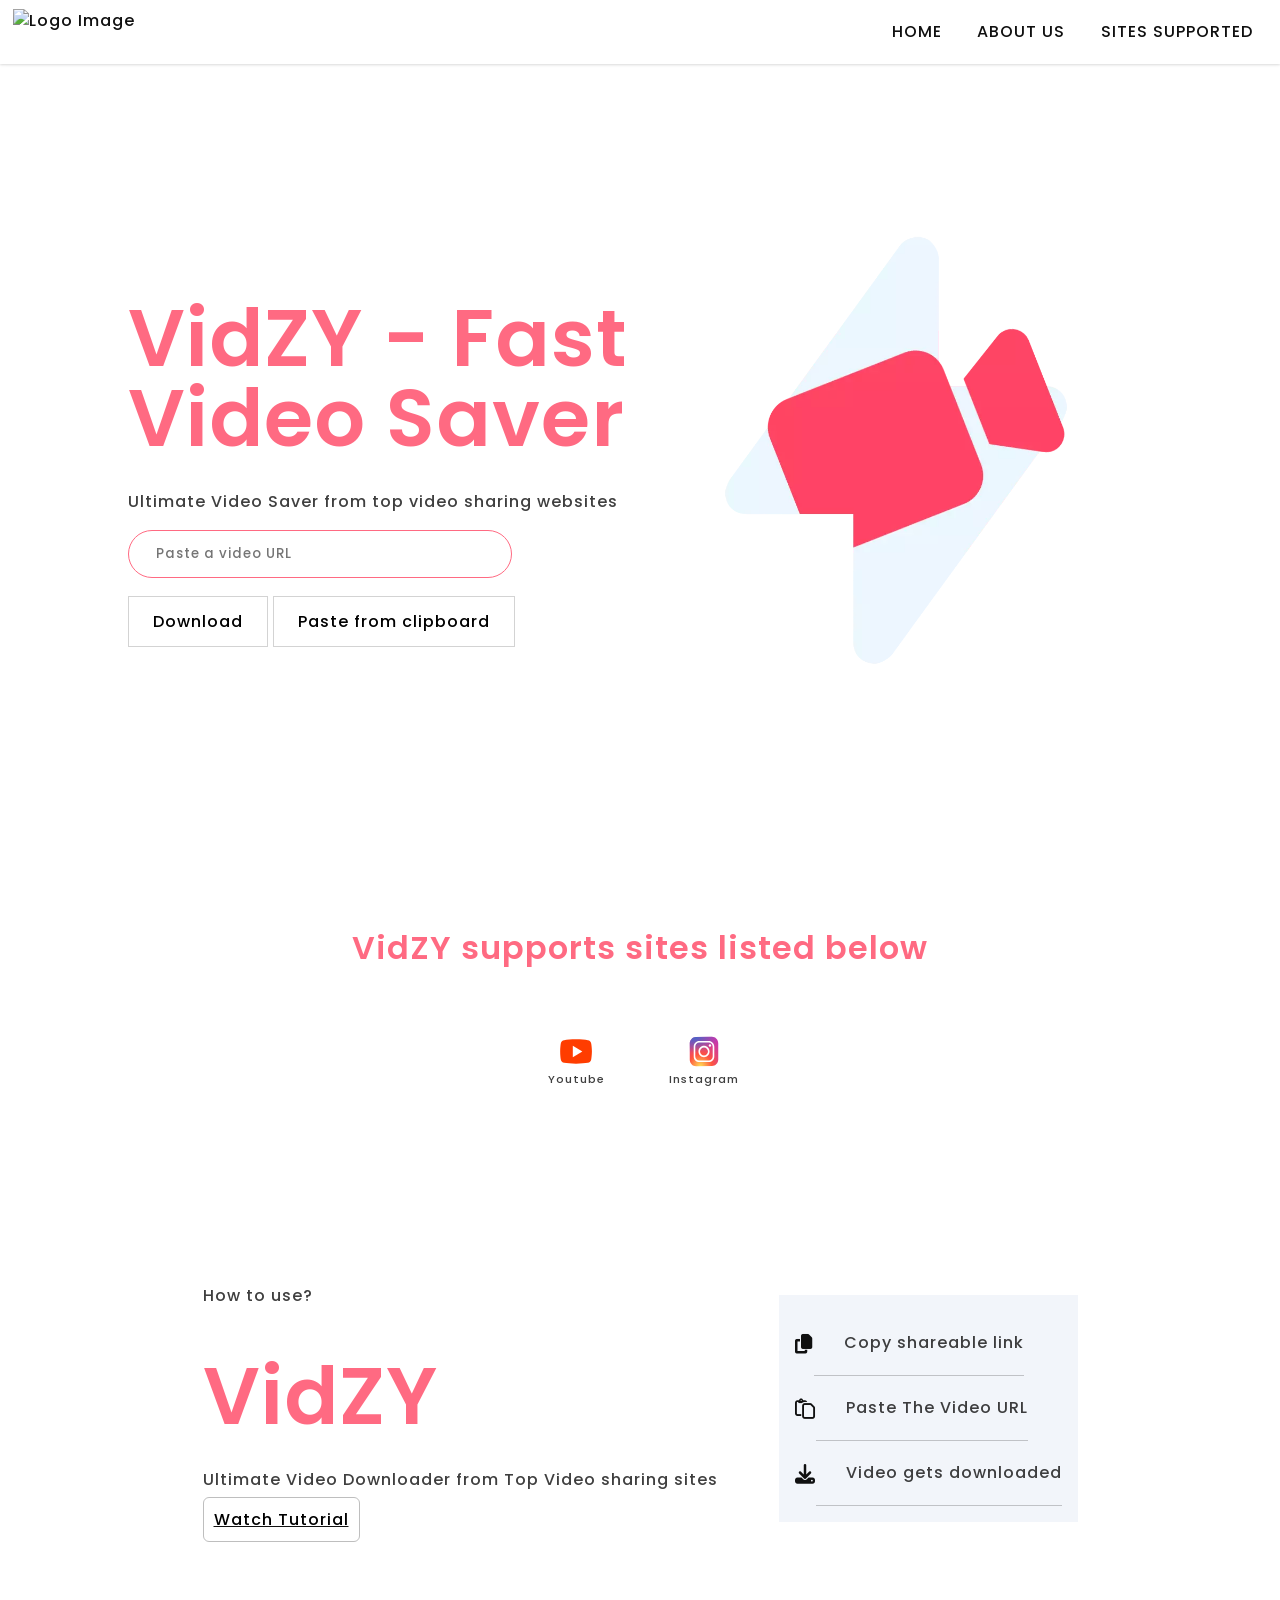
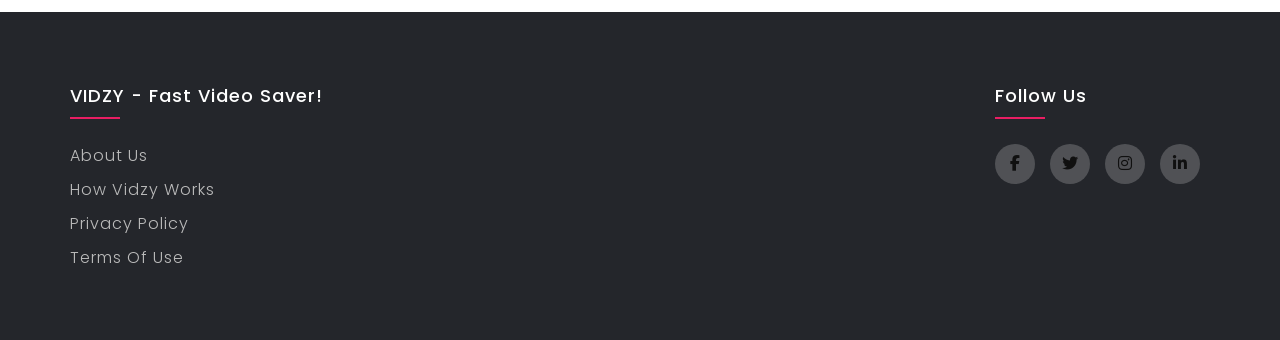
==== index.html @ c45c14ec "Updated" ====
<!DOCTYPE html>
<html lang="en">

<head>
    <meta charset="UTF-8">
    <meta http-equiv="X-UA-Compatible" content="IE=edge">
    <meta name="viewport" content="width=device-width, initial-scale=1.0">
    <title>VidZY - Fast Video Saver</title>
    <link rel="stylesheet" href="style.css">
    <link rel="stylesheet" href="footer.css">
    <link rel="stylesheet" type="text/css"
        href="https://cdnjs.cloudflare.com/ajax/libs/font-awesome/6.2.0/css/all.min.css">
    <script src="./script.js" defer></script>
</head>

<body>

    <div id="preloader"></div>
    <!-- Header Starts -->
    <nav>
        <div class="logo">
            <img src="logo.svg" alt="Logo Image">
        </div>
        <div class="hamburger">
            <div class="line1"></div>
            <div class="line2"></div>
            <div class="line3"></div>
        </div>
        <ul class="nav-links">
            <li><a href="#">Home</a></li>
            <li><a href="./about-us.html" target="_blank">About Us</a></li>
            <li><a id="down" href="#iconsection">Sites Supported</a></li>
        </ul>
    </nav>
    <!-- Header Ends -->
    <!-- URL TextBox Section starts -->
    <section class="container">
        <div class="content">
            <h1>VidZY - Fast Video Saver</h1>
            <p>Ultimate Video Saver from top video sharing websites</p>
            <form action="">
                <input type="text" class="Inputfield" id="videoSearchBar" placeholder="Paste a video URL">
            </form>
            <div class="buttons">
                <button-download onclick="insta()">Download</button-download>
                <button-paste id="button">Paste from clipboard</button-paste>
            </div>
        </div>
        <div class="sidecontainer">
            <img class="sideImg" src="./header.webp" alt="">
        </div>

    </section>
    <!-- Download View Starts -->
    <section class="DownloadSection" id="Downloadsection">
        <div class="leftAlign">
            <img crossorigin="anonymous" class="responseThumbnail" src="" alt="" onclick="redirect()">
            <p class="title">Video Title goes here!</p>
            <p class="author1">Video Owner</p>
        </div>
        <div class="rightAlign">
            <a class="qualityBtnbox1" href="" target="_blank">
                <div class="qualityBtn1">
                    <span class="quality1">Download 720P</span>
                    <span class="size1">450MB</span>
                </div>
            </a>
            <a class="qualityBtnbox2" href="" target="_blank">
                <div class="qualityBtn2" href="">
                    <span class="quality2">Download 480P</span>
                    <span class="size2">280MB</span>
                </div>
            </a>
            <a class="qualityBtnbox3" href "" target="_blank">
                <div class="qualityBtn3" href="">
                    <span class="quality3">Download 360P</span>
                    <span class="size3">130MB</span>
                </div>
            </a>
        </div>
    </section>

    <section id="ErrorVideo">
        <div>
            <img src="./Infinity.gif">
        </div>
        <div class="error">
            <p id="Errortxt">Video Unavailable Or Invalid Link!</p>
            <p class="errortext">Try Another video Link</p>
        </div>
    </section>

    <!-- Sites supported section starts -->
    <section id="iconsection" class="iconSection">
        <h1 class="siteTitle">VidZY supports sites listed below</h1>
        <div class="iconsContainer">
            <div class="icons">
                <img class="iconImage" src="./youtube.svg" alt="">
                <p class="siteName">Youtube</p>
            </div>
            <div class="icons">
                <img class="iconImage" src="./instagram.svg" alt="">
                <p class="siteName">Instagram</p>
            </div>
    </section>
    <!-- How to use section starts -->
    <section class="guide">
        <div class="left">
            <p>How to use?</p>
            <h1>VidZY</h1>
            <p>Ultimate Video Downloader from Top Video sharing sites</p>
            <a class="buttons"
                href "https://drive.google.com/file/d/10aseezZ8l_cFXqolcY4gcVeIiJMZ29ob/view?usp=share_link"
                target="_blank">
                <button-watch>Watch Tutorial</button-watch>
            </a>
        </div>
        <div class=" right">
            <div class="right-content">
                <div class="Infodiv">
                    <i class="fa-solid fa-copy fa-lg"></i>
                    <div class="text">
                        <p>Copy shareable link</p>
                    </div>
                </div>
                <div class="Infodiv">
                    <i class="fa-regular fa-paste fa-lg"></i>
                    <div class="text">
                        <p>Paste The Video URL</p>
                    </div>
                </div>
                <div class="Infodiv">
                    <i class="fa-solid fa-download fa-lg"></i>
                    <div class="text">
                        <p>Video gets downloaded</p>
                    </div>
                </div>
            </div>
        </div>
    </section>
    <!-- Footer starts -->
    <footer class="footer">
        <div class="container1">
            <div class="row">
                <div class="footer-col">
                    <h4>VIDZY - Fast Video Saver!</h4>
                    <ul>
                        <li><a href="#">About us</a></li>
                        <li><a href="#">How Vidzy works</a></li>
                        <li><a href="#">Privacy policy</a></li>
                        <li><a href="#">Terms of use</a></li>
                    </ul>
                </div>
                <div class="footer-col">
                    <h4>follow us</h4>
                    <div class="social-links">
                        <a href="#"><i class="fab fa-facebook-f"></i></a>
                        <a href="#"><i class="fab fa-twitter"></i></a>
                        <a href="https://www.instagram.com/_.adityyaa" target="_blank"><i
                                class="fab fa-instagram"></i></a>
                        <a href="#"><i class="fab fa-linkedin-in"></i></a>
                    </div>
                </div>
            </div>
        </div>
    </footer>
    <!-- Footer Ends -->

</body>
<script>
    const hamburger = document.querySelector(".hamburger");
    const navLinks = document.querySelector(".nav-links");
    const links = document.querySelectorAll(".nav-links li");


    hamburger.addEventListener('click', () => {
        navLinks.classList.toggle("open");
        links.forEach(link => {
            link.classList.toggle("fade");
        });

        hamburger.classList.toggle("toggle");
    });
</script>

<script>
    var Id1 = document.getElementById("preloader");
    var url = document.getElementById("videoSearchBar").value;
    const redirect = () => {
        var url = document.getElementById("videoSearchBar").value;
        if (url != "") {
            window.open(url, "_blank");
        }
    }
</script>

</html>
---- style.css ----
@import url("https://fonts.googleapis.com/css2?family=Poppins:ital,wght@0,100;0,200;0,300;0,400;0,500;0,600;0,700;0,800;0,900;1,100;1,200;1,300;1,400;1,500;1,600;1,700;1,800;1,900&display=swap");
* {
  margin: 0;
  padding: 0;
  color: #f2f5f7;
  font-family: sans-serif;
  letter-spacing: 1px;
  font-weight: 500;
  font-family: "Poppins", sans-serif;
  box-sizing: border-box;
  color: #101010;
}

html {
  scroll-behavior: smooth;
}

body {
  overflow-x: hidden;
}
nav {
  height: 4rem;
  width: 100vw;
  display: flex;
  position: fixed;
  justify-content: space-between;
  z-index: 5;
  backdrop-filter: blur(8px);
  box-shadow: rgba(0, 0, 0, 0.1) 0px 1px 3px 0px,
    rgba(0, 0, 0, 0.06) 0px 1px 2px 0px;
}

.logo {
  padding: 1vh 1vw;
  text-align: center;
}
.logo img {
  height: 5rem;
  width: 5rem;
}

/*Styling Links*/
.nav-links {
  display: flex;
  list-style: none;
  width: auto;
  padding: 0 0.7vw;
  justify-content: space-evenly;
  align-items: center;
  text-transform: uppercase;
}
.nav-links li a {
  text-decoration: none;
  margin: 0 1.4vw;
}
.nav-links li a:hover {
  color: rgb(255, 106, 130);
}
.nav-links li {
  position: relative;
}
.nav-links li a::before {
  content: "";
  display: block;
  border-radius: 10px;
  height: 3px;
  width: 0%;
  background-color: rgb(255, 106, 130);
  position: absolute;
  transition: all ease-in-out 250ms;
  margin: 0 0 0 10%;
}
.nav-links li a:hover::before {
  width: 80%;
}

.responseTitle {
  color: #101010;
  font-size: 2rem;
  text-align: center;
}

.responseThumbnail {
  transition: all 0.3s ease-in-out;
  border: 1px solid rgb(206, 206, 206);
  /* box-shadow: 2px 2px #b5b5b5; */
  border-radius: 30%;
  width: auto;
}

.responseThumbnail:hover {
  border: 1px solid black;
  cursor: pointer;
}

.responseContent {
  display: flex;
  margin-top: 2rem;
  margin-bottom: 3rem;
  flex-direction: column;
}

.leftAlign img {
  height: 20rem;
  width: auto;
  border-radius: 0.6rem;
}

.title {
  font-size: 2rem;
  margin-top: 1rem;
  padding-bottom: 0.1rem;
  max-width: 80%;
}

#Errortxt {
  font-size: 2rem;
  margin-top: 1rem;
  padding-bottom: 0.1rem;
  text-align: left;
}

.errortext {
  font-size: 20px;
  margin-top: 1rem;
  text-align: left;
}

.rightAlign {
  display: flex;
  flex-direction: column;
}

.qualityBtn1,
.qualityBtn2,
.qualityBtn3 {
  padding: 1rem 2rem;
  border: 1px solid #cacaca;
  margin-bottom: 1.5rem;
  color: rgb(122, 122, 122);
  width: 25rem;
  display: flex;
  justify-content: space-between;
  transition: all 0.3s ease-in-out;
  text-decoration: none;
}

.qualityBtnbox1,
.qualityBtnbox2,
.qualityBtnbox3 {
  text-decoration: none;
}

.qualityBtn1:hover,
.qualityBtn2:hover,
.qualityBtn3:hover {
  cursor: pointer;
  border: 1px solid #101010;
}

/*Styling Hamburger Icon*/
.hamburger div {
  width: 25px;
  height: 3px;
  background: #f2f5f7;
  margin: 5px;
  transition: all 0.3s ease;
}
.hamburger {
  display: none;
}

#preloader {
  position: fixed;
  display: none;
  height: 100vh;
  width: 100%;
  background: white url("./infinity.gif") no-repeat center;
  z-index: 9999;
}

/*Stying for small screens*/
@media screen and (max-width: 800px) {
  nav {
    position: fixed;
    z-index: 3;
    color: #fff;
  }
  .hamburger {
    display: block;
    position: absolute;
    cursor: pointer;
    right: 5%;
    top: 50%;
    transform: translate(-5%, -50%);
    z-index: 2;
    transition: all 0.7s ease;
  }

  .DownloadSection {
    height: 100%;
    width: auto;
    padding: 6rem 6rem;
    display: none;
    justify-content: space-around;
    flex-direction: row;
  }

  .nav-links {
    position: fixed;
    background: #131418;
    height: 100vh;
    width: 100%;
    flex-direction: column;
    clip-path: circle(50px at 90% -20%);
    -webkit-clip-path: circle(50px at 90% -10%);
    transition: all 1s ease-out;
    pointer-events: none;
  }
  .nav-links.open {
    clip-path: circle(1000px at 90% -10%);
    -webkit-clip-path: circle(1000px at 90% -10%);
    pointer-events: all;
  }
  .nav-links li {
    opacity: 0;
  }
  .nav-links li:nth-child(1) {
    transition: all 0.5s ease 0.2s;
  }
  .nav-links li:nth-child(2) {
    transition: all 0.5s ease 0.4s;
  }
  .nav-links li:nth-child(3) {
    transition: all 0.5s ease 0.6s;
  }
  .nav-links li:nth-child(4) {
    transition: all 0.5s ease 0.7s;
  }
  .nav-links li:nth-child(5) {
    transition: all 0.5s ease 0.8s;
  }
  .nav-links li:nth-child(6) {
    transition: all 0.5s ease 0.9s;
    margin: 0;
  }
  .nav-links li:nth-child(7) {
    transition: all 0.5s ease 1s;
    margin: 0;
  }
  li.fade {
    opacity: 1;
  }
}
/*Animating Hamburger Icon on Click*/
.toggle .line1 {
  transform: rotate(-45deg) translate(-5px, 6px);
}
.toggle .line2 {
  transition: all 0.7s ease;
  width: 0;
}
.toggle .line3 {
  transform: rotate(45deg) translate(-5px, -6px);
}

.container {
  width: 100vw;
  height: 100vh;
  display: flex;
  justify-content: center;
}

.content {
  height: 100%;
  width: 40%;
  display: flex;
  flex-direction: column;
  justify-content: center;
}

.DownloadSection {
  height: 100%;
  display: none;
  justify-content: space-around;
  padding: 6rem 6rem;
}

.leftAlign {
  width: 50%;
}

h1 {
  font-size: 5rem;
  padding: 2rem 0;
  line-height: 1;
  color: rgb(255, 106, 130);
  font-weight: 600;
}
p {
  opacity: 0.8;
  padding-bottom: 1rem;
}

.text > p {
  margin-left: 30px;
  padding-bottom: 0;
}

input {
  padding: 0.8rem 1.7rem;
  border-radius: 25px;
  outline: none;
  border: none;
  border: 1px solid rgb(255, 106, 130);
  width: 75%;
}
.buttons {
  padding-top: 2rem;
}
button-download {
  padding: 0.8rem 1.5rem;
  border: 1px solid #d3d3d3;
  background: #ffffff;
  color: #000000;
  cursor: pointer;
  transition: all 0.3s ease-in-out;
}

button-download:hover {
  cursor: pointer;
  background-color: #fb7f7f;
  color: white;
}

button-paste {
  padding: 0.8rem 1.5rem;
  border: 1px solid #d3d3d3;
  background: #ffffff;
  color: rgb(0, 0, 0);
  border: 1px solid #d3d3d3;
  transition: all 0.2s ease-in-out;
}

button-paste:hover {
  cursor: pointer;
  color: #ffffff;
  background-color: #fb7f7f;
}

button-watch {
  margin-top: 10px;
  padding: 10px;
  background: rgb(255, 255, 255);
  border: 1px solid #bebebe;
  border-radius: 6px;
  color: rgb(0, 0, 0);
  cursor: pointer;
  transition: all 0.2s ease-in-out;
}

button-watch:hover {
  cursor: pointer;
  color: #ffffff;
  background-color: #fb7f7f;
}

.sidecontainer {
  width: 40%;
  display: flex;
  align-items: center;
  justify-content: center;
}
.sideImg {
  width: 100%;
}
.siteTitle {
  font-size: 2rem;
  text-align: center;
}
.iconSection {
  display: flex;
  flex-direction: column;
  align-items: center;
}
.iconsContainer {
  display: flex;
  width: 60%;
  flex-wrap: wrap;
  justify-content: center;
}
.icons {
  width: 6rem;
  height: 6rem;
  display: flex;
  flex-direction: column;
  margin: 1rem;
  background: #ffffff5f;
  align-items: center;
  justify-content: center;
  border-radius: 3rem;
}
.iconImage {
  width: 40%;
}
.siteName {
  font-size: 0.7rem;
  margin: 0;
  padding: 0;
}
.guide {
  display: flex;
  flex-wrap: wrap;
  align-items: center;
  justify-content: center;
  margin-top: 10rem;
  margin-bottom: 5rem;
}
.left {
  width: 45%;
}

.right {
  width: auto;
}

.right-content {
  width: 100%;
  background: #f2f5fa;
  padding: 1rem;
}
.text {
  padding: 0;
  line-height: 1;
  padding-top: 1.5rem;
  padding-bottom: 1.5rem;
  border-bottom: 1px solid #10101038;
}

.text:last-child {
  padding-top: 1.5rem;
  padding-bottom: 1.5rem;
}

.author1 {
  font-size: 18px;
  margin-top: 0.5rem;
  padding-left: 2px;
}

.error {
  padding-top: 2rem;
  margin-left: 5%;
  width: auto;
  justify-content: center;
  align-items: center;
}

#ErrorVideo {
  display: none;
  width: auto;
  justify-content: center;
  margin: 10% 10% 10% 10%;
  padding: 6rem 6rem;
}

.Infodiv {
  align-items: center;
  display: flex;
}

@media (max-width: 600px) {
  html {
    font-size: 60%;
  }
  .sidecontainer {
    display: none;
  }
  .content {
    height: 100%;
    width: 100%;
    justify-content: center;
    align-items: center;
    text-align: center;
  }
  .iconsContainer {
    width: 90%;
  }
  .guide {
    flex-direction: row;
  }
  .left {
    width: 90%;
    text-align: center;
    margin-bottom: 5rem;
  }
  .right-content {
    width: 90%;
  }

  .author1 {
    font-size: 12px;
    margin-top: 2rem;
  }

  .DownloadSection {
    display: none;
    flex-direction: column;
  }

  .leftAlign {
    width: 100%;
    display: flex;
    flex-direction: column;
    align-items: center;
  }

  .title {
    margin-top: 2rem;
    max-width: 100%;
    text-align: center;
  }

  .rightAlign {
    margin-top: 4rem;
    align-items: center;
  }

  .Inputfield {
    padding: 0.8rem 1.7rem;
    border-radius: 25px;
    outline: none;
    border: none;
    border: 1px solid rgb(255, 106, 130);
    width: 100%;
  }

  #ErrorVideo {
    display: none;
    margin-left: 10%;
    width: auto;
    align-items: center;
    flex-direction: column;
  }

  #button {
    display: none;
  }
}
---- footer.css ----
@import url("https://fonts.googleapis.com/css2?family=Poppins:wght@300;400;500;600;700&display=swap");
body {
  line-height: 1.5;
  font-family: "Poppins", sans-serif;
}
* {
  margin: 0;
  padding: 0;
  box-sizing: border-box;
}
.container1 {
  max-width: 1170px;
  margin: auto;
  height: 100%;
}
.row {
  display: flex;
  flex-wrap: wrap;
  justify-content: space-between;
}
ul {
  list-style: none;
}

.footer {
  background-color: #24262b;
  padding: 70px 0;
}
.footer-col {
  width: auto;
  padding: 0 15px;
}
.footer-col h4 {
  font-size: 18px;
  color: #ffffff;
  text-transform: capitalize;
  margin-bottom: 35px;
  font-weight: 500;
  position: relative;
}
.footer-col h4::before {
  content: "";
  position: absolute;
  left: 0;
  bottom: -10px;
  background-color: #e91e63;
  height: 2px;
  box-sizing: border-box;
  width: 50px;
}
.footer-col ul li:not(:last-child) {
  margin-bottom: 10px;
}
.footer-col ul li a {
  font-size: 16px;
  text-transform: capitalize;
  color: #ffffff;
  text-decoration: none;
  font-weight: 300;
  color: #bbbbbb;
  display: block;
  transition: all 0.3s ease;
}
.footer-col ul li a:hover {
  color: #ffffff;
  padding-left: 8px;
}
.footer-col .social-links a {
  display: inline-block;
  height: 40px;
  width: 40px;
  background-color: rgba(255, 255, 255, 0.2);
  margin: 0 10px 10px 0;
  text-align: center;
  line-height: 40px;
  border-radius: 50%;
  color: #ffffff;
  transition: all 0.5s ease;
}
.footer-col .social-links a:hover {
  color: #24262b;
  background-color: #ffffff;
}

/*responsive*/
@media (max-width: 767px) {
  .footer-col {
    width: 50%;
    margin-bottom: 30px;
  }
}
@media (max-width: 574px) {
  .footer-col {
    width: 100%;
  }
}
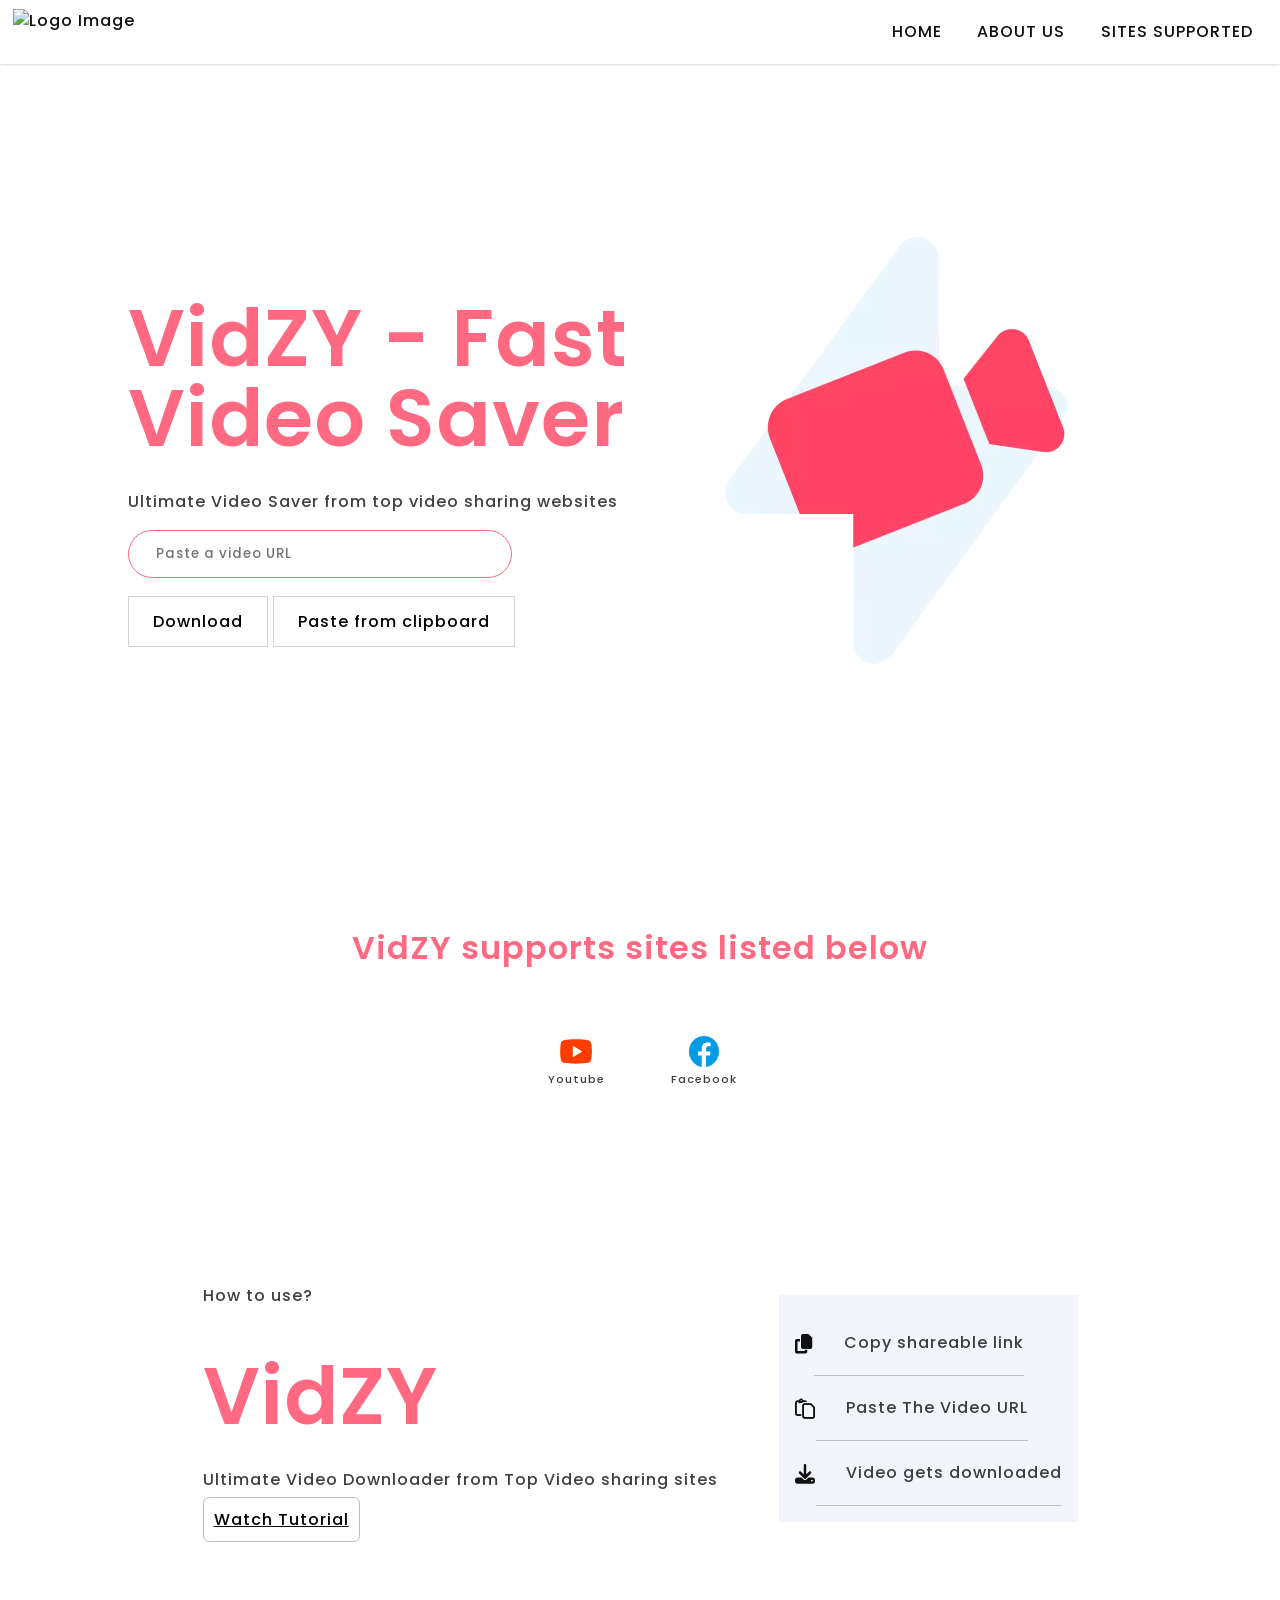
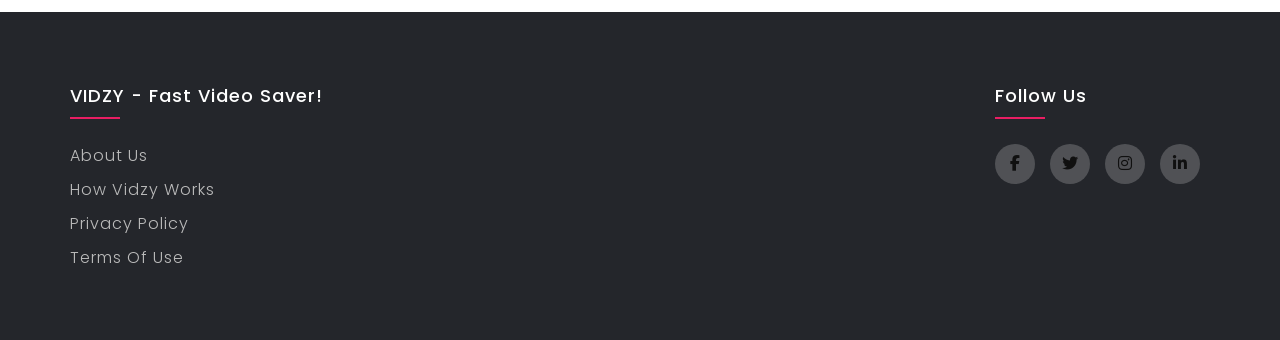
==== commit 08468dfd: "Updated JS and Html files" ====
--- a/index.html
+++ b/index.html
@@ -42,7 +42,7 @@
                 <input type="text" class="Inputfield" id="videoSearchBar" placeholder="Paste a video URL">
             </form>
             <div class="buttons">
-                <button-download onclick="insta()">Download</button-download>
+                <button-download onclick="checkUrl();">Download</button-download>
                 <button-paste id="button">Paste from clipboard</button-paste>
             </div>
         </div>
@@ -54,7 +54,7 @@
     <!-- Download View Starts -->
     <section class="DownloadSection" id="Downloadsection">
         <div class="leftAlign">
-            <img crossorigin="anonymous" class="responseThumbnail" src="" alt="" onclick="redirect()">
+            <img crossorigin="" class="responseThumbnail" src="" alt="" onclick="redirect()">
             <p class="title">Video Title goes here!</p>
             <p class="author1">Video Owner</p>
         </div>
@@ -71,7 +71,7 @@
                     <span class="size2">280MB</span>
                 </div>
             </a>
-            <a class="qualityBtnbox3" href "" target="_blank">
+            <a id="btn3" class="qualityBtnbox3" href "" target="_blank">
                 <div class="qualityBtn3" href="">
                     <span class="quality3">Download 360P</span>
                     <span class="size3">130MB</span>
@@ -99,8 +99,8 @@
                 <p class="siteName">Youtube</p>
             </div>
             <div class="icons">
-                <img class="iconImage" src="./instagram.svg" alt="">
-                <p class="siteName">Instagram</p>
+                <img class="iconImage" src="./facebook.svg" alt="">
+                <p class="siteName">Facebook</p>
             </div>
     </section>
     <!-- How to use section starts -->
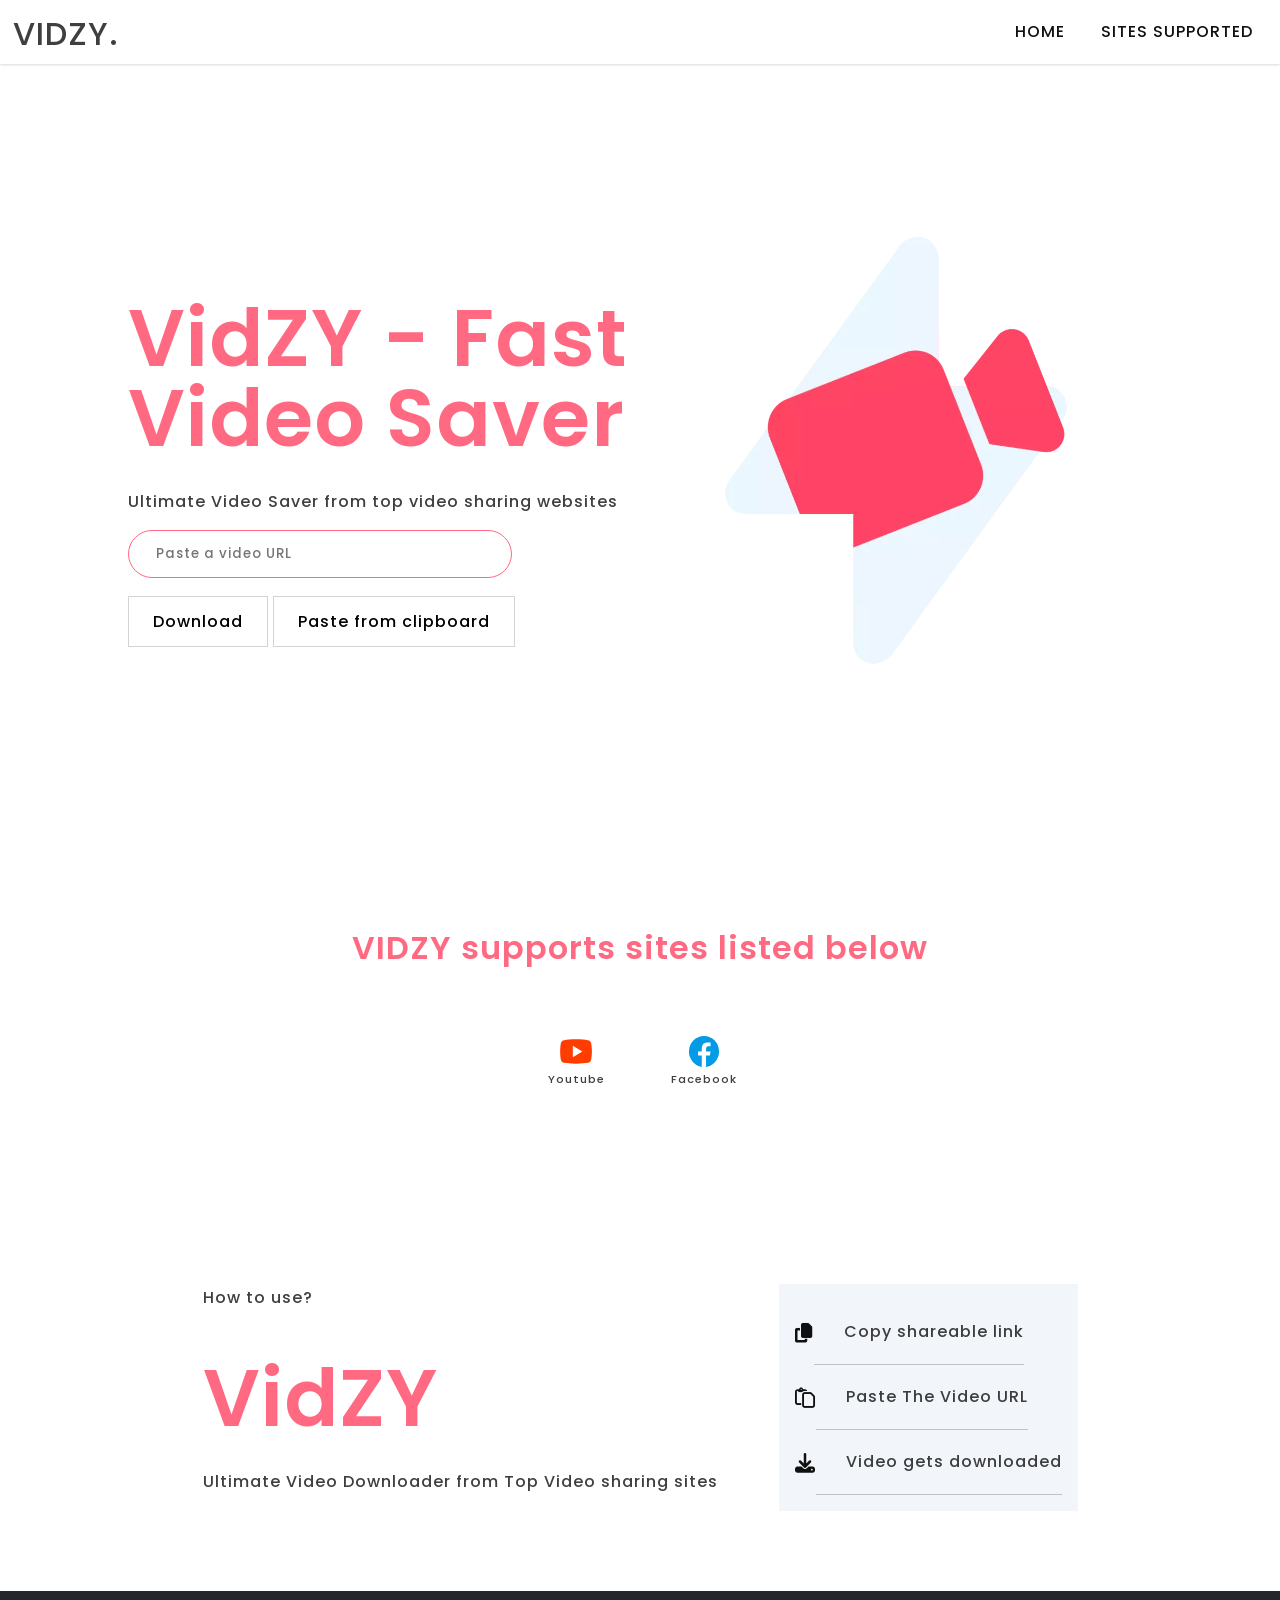
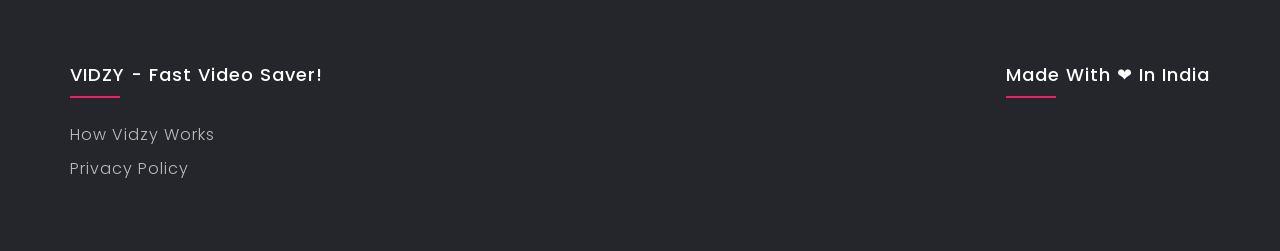
==== commit 7e884ba9: "Main commit" ====
--- a/index.html
+++ b/index.html
@@ -11,6 +11,13 @@
     <link rel="stylesheet" type="text/css"
         href="https://cdnjs.cloudflare.com/ajax/libs/font-awesome/6.2.0/css/all.min.css">
     <script src="./script.js" defer></script>
+    <link rel="apple-touch-icon" sizes="180x180" href="/apple-touch-icon.png">
+    <link rel="icon" type="image/png" sizes="32x32" href="/favicon-32x32.png">
+    <link rel="icon" type="image/png" sizes="16x16" href="/favicon-16x16.png">
+    <link rel="manifest" href="/site.webmanifest">
+    <link rel="mask-icon" href="/safari-pinned-tab.svg" color="#5bbad5">
+    <meta name="msapplication-TileColor" content="#da532c">
+    <meta name="theme-color" content="#ffffff">
 </head>
 
 <body>
@@ -19,16 +26,15 @@
     <!-- Header Starts -->
     <nav>
         <div class="logo">
-            <img src="logo.svg" alt="Logo Image">
+            <p>VIDZY.</p>
         </div>
         <div class="hamburger">
-            <div class="line1"></div>
-            <div class="line2"></div>
-            <div class="line3"></div>
+            <div class="Home"></div>
+            <div class="How Vidzy Works"></div>
+            <div class="Privacy Policy"></div>
         </div>
         <ul class="nav-links">
-            <li><a href="#">Home</a></li>
-            <li><a href="./about-us.html" target="_blank">About Us</a></li>
+            <li><a href="/index.html">Home</a></li>
             <li><a id="down" href="#iconsection">Sites Supported</a></li>
         </ul>
     </nav>
@@ -42,7 +48,7 @@
                 <input type="text" class="Inputfield" id="videoSearchBar" placeholder="Paste a video URL">
             </form>
             <div class="buttons">
-                <button-download onclick="checkUrl();">Download</button-download>
+                <button-download onclick="checkUrl()">Download</button-download>
                 <button-paste id="button">Paste from clipboard</button-paste>
             </div>
         </div>
@@ -54,7 +60,7 @@
     <!-- Download View Starts -->
     <section class="DownloadSection" id="Downloadsection">
         <div class="leftAlign">
-            <img crossorigin="" class="responseThumbnail" src="" alt="" onclick="redirect()">
+            <img class="responseThumbnail" src="" alt="" onclick="redirect()">
             <p class="title">Video Title goes here!</p>
             <p class="author1">Video Owner</p>
         </div>
@@ -65,7 +71,7 @@
                     <span class="size1">450MB</span>
                 </div>
             </a>
-            <a class="qualityBtnbox2" href="" target="_blank">
+            <a id="btn2" class="qualityBtnbox2" href="" target="_blank">
                 <div class="qualityBtn2" href="">
                     <span class="quality2">Download 480P</span>
                     <span class="size2">280MB</span>
@@ -92,7 +98,7 @@
 
     <!-- Sites supported section starts -->
     <section id="iconsection" class="iconSection">
-        <h1 class="siteTitle">VidZY supports sites listed below</h1>
+        <h1 class="siteTitle">VIDZY supports sites listed below</h1>
         <div class="iconsContainer">
             <div class="icons">
                 <img class="iconImage" src="./youtube.svg" alt="">
@@ -109,11 +115,6 @@
             <p>How to use?</p>
             <h1>VidZY</h1>
             <p>Ultimate Video Downloader from Top Video sharing sites</p>
-            <a class="buttons"
-                href "https://drive.google.com/file/d/10aseezZ8l_cFXqolcY4gcVeIiJMZ29ob/view?usp=share_link"
-                target="_blank">
-                <button-watch>Watch Tutorial</button-watch>
-            </a>
         </div>
         <div class=" right">
             <div class="right-content">
@@ -145,21 +146,19 @@
                 <div class="footer-col">
                     <h4>VIDZY - Fast Video Saver!</h4>
                     <ul>
-                        <li><a href="#">About us</a></li>
-                        <li><a href="#">How Vidzy works</a></li>
-                        <li><a href="#">Privacy policy</a></li>
-                        <li><a href="#">Terms of use</a></li>
+                        <li><a href="/how-we-work.html">How Vidzy works</a></li>
+                        <li><a href="/privacy.html">Privacy policy</a></li>
                     </ul>
                 </div>
                 <div class="footer-col">
-                    <h4>follow us</h4>
-                    <div class="social-links">
+                    <h4>Made with ❤ in India</h4>
+                    <!-- <div class="social-links">
                         <a href="#"><i class="fab fa-facebook-f"></i></a>
                         <a href="#"><i class="fab fa-twitter"></i></a>
                         <a href="https://www.instagram.com/_.adityyaa" target="_blank"><i
                                 class="fab fa-instagram"></i></a>
                         <a href="#"><i class="fab fa-linkedin-in"></i></a>
-                    </div>
+                    </div> -->
                 </div>
             </div>
         </div>
--- a/style.css
+++ b/style.css
@@ -31,8 +31,13 @@
 }
 
 .logo {
+  font-family: "Segoe UI", Tahoma, Geneva, Verdana, sans-serif;
+  color: rgb(255, 106, 130);
+  font-size: xx-large;
   padding: 1vh 1vw;
   text-align: center;
+  line-height: 50px;
+  height: 50px;
 }
 .logo img {
   height: 5rem;
@@ -122,7 +127,7 @@
 
 .errortext {
   font-size: 20px;
-  margin-top: 1rem;
+  margin-top: 0.4rem;
   text-align: left;
 }
 
@@ -187,7 +192,7 @@
     color: #fff;
   }
   .hamburger {
-    display: block;
+    display: none;
     position: absolute;
     cursor: pointer;
     right: 5%;
@@ -195,6 +200,7 @@
     transform: translate(-5%, -50%);
     z-index: 2;
     transition: all 0.7s ease;
+    color: #cacaca;
   }
 
   .DownloadSection {
@@ -317,6 +323,7 @@
 }
 .buttons {
   padding-top: 2rem;
+  text-decoration: none;
 }
 button-download {
   padding: 0.8rem 1.5rem;
@@ -353,7 +360,6 @@
   padding: 10px;
   background: rgb(255, 255, 255);
   border: 1px solid #bebebe;
-  border-radius: 6px;
   color: rgb(0, 0, 0);
   cursor: pointer;
   transition: all 0.2s ease-in-out;
@@ -543,6 +549,19 @@
     flex-direction: column;
   }
 
+  .errortext {
+    font-size: 15px;
+    margin-top: 1rem;
+    text-align: center;
+  }
+
+  #Errortxt {
+    font-size: 2rem;
+    margin-top: 1rem;
+    padding-bottom: 0.1rem;
+    text-align: center;
+  }
+
   #button {
     display: none;
   }
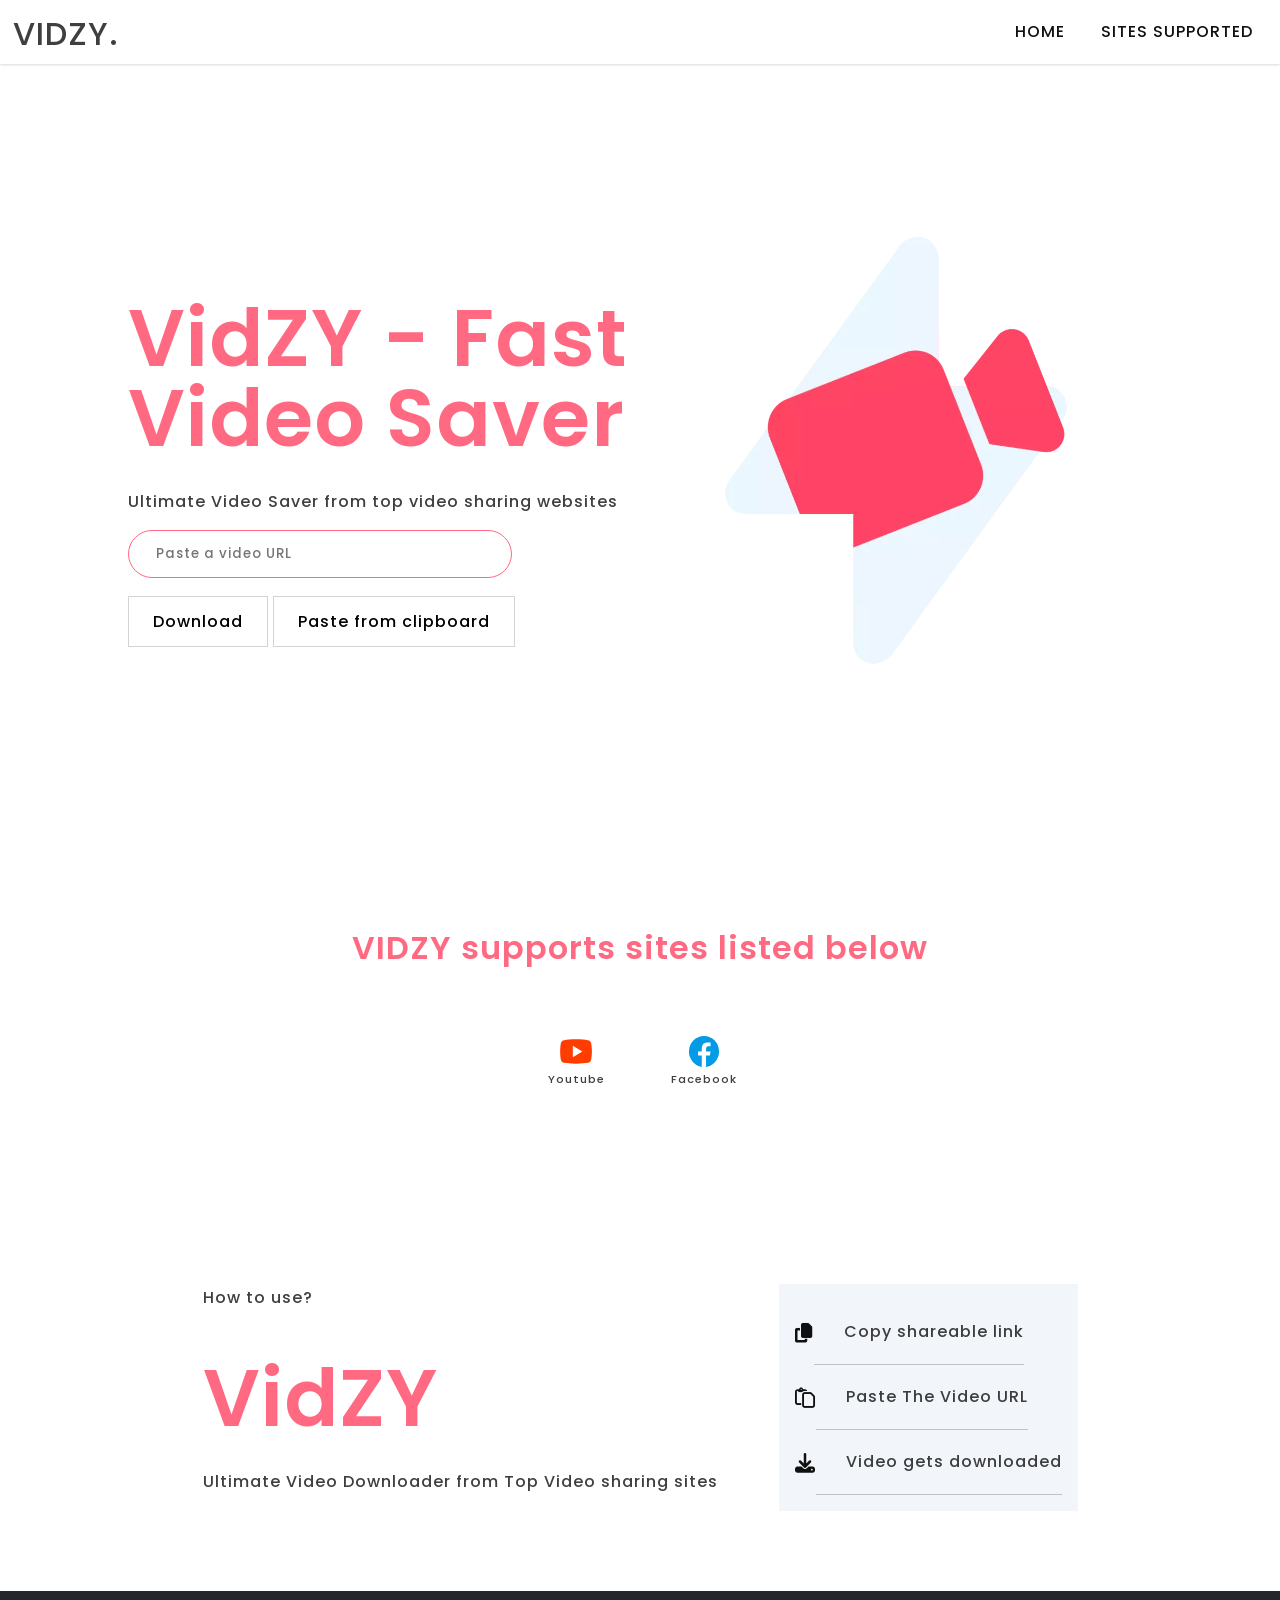
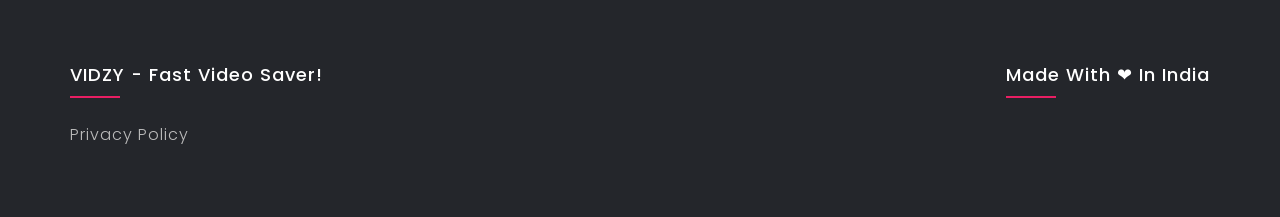
==== commit 66767c3e: "Update index.html" ====
--- a/index.html
+++ b/index.html
@@ -34,7 +34,7 @@
             <div class="Privacy Policy"></div>
         </div>
         <ul class="nav-links">
-            <li><a href="/index.html">Home</a></li>
+            <li><a href="#">Home</a></li>
             <li><a id="down" href="#iconsection">Sites Supported</a></li>
         </ul>
     </nav>
@@ -146,8 +146,7 @@
                 <div class="footer-col">
                     <h4>VIDZY - Fast Video Saver!</h4>
                     <ul>
-                        <li><a href="/how-we-work.html">How Vidzy works</a></li>
-                        <li><a href="/privacy.html">Privacy policy</a></li>
+                        <li><a href="https://www.freeprivacypolicy.com/live/d8640834-f336-45a4-9276-ad2b843c0bbd" target = "_blank" >Privacy policy</a></li>
                     </ul>
                 </div>
                 <div class="footer-col">
@@ -193,4 +192,4 @@
     }
 </script>
 
-</html>+</html>
